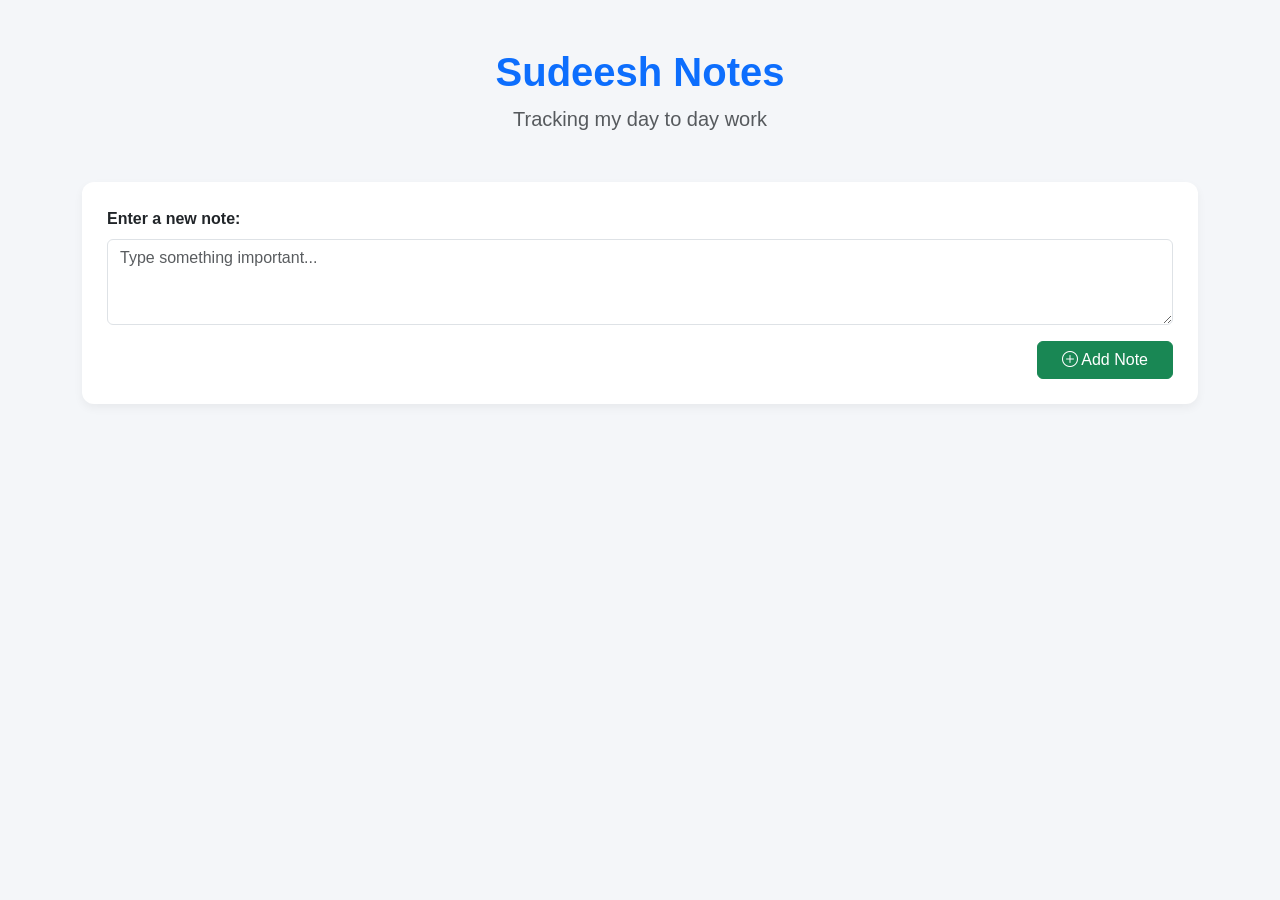
==== index.html @ 80e84892 "Add files via upload" ====
<!DOCTYPE html>
<html lang="en">
  <head>
    <meta charset="UTF-8" />
    <meta name="viewport" content="width=device-width, initial-scale=1" />
    <title>Sticky Notes App</title>
    <link
      href="https://cdn.jsdelivr.net/npm/bootstrap@5.3.0/dist/css/bootstrap.min.css"
      rel="stylesheet"
    />
    <link
      href="https://cdn.jsdelivr.net/npm/bootstrap-icons@1.10.5/font/bootstrap-icons.css"
      rel="stylesheet"
    />
    <style>
      body {
        background-color: #f4f6f9;
        font-family: "Segoe UI", Tahoma, Geneva, Verdana, sans-serif;
      }
      .note {
        padding: 20px;
        border-radius: 10px;
        min-height: 140px;
        position: relative;
        box-shadow: 0 6px 12px rgba(0, 0, 0, 0.08);
        word-wrap: break-word;
        background-color: #fff;
        transition: transform 0.2s;
      }
      .note:hover {
        transform: scale(1.02);
      }
      .note-buttons {
        position: absolute;
        bottom: 15px;
        right: 15px;
      }
      .note-buttons button {
        margin-left: 8px;
      }
      .sticky-container {
        display: grid;
        grid-template-columns: repeat(auto-fill, minmax(280px, 1fr));
        gap: 20px;
      }
      .form-section {
        background-color: #ffffff;
        padding: 25px;
        border-radius: 12px;
        box-shadow: 0 4px 10px rgba(0, 0, 0, 0.05);
      }
    </style>
  </head>
  <body>
    <div class="container py-5">
      <div class="text-center mb-5">
        <h1 class="fw-bold text-primary">Sudeesh Notes</h1>
        <p class="text-muted fs-5">Tracking my day to day work</p>
      </div>

      <div class="form-section mb-5">
        <label for="noteInput" class="form-label fw-semibold"
          >Enter a new note:</label
        >
        <textarea
          id="noteInput"
          class="form-control"
          rows="3"
          placeholder="Type something important..."
        ></textarea>
        <div class="text-end mt-3">
          <button class="btn btn-success px-4" onclick="addNote()">
            <i class="bi bi-plus-circle"></i> Add Note
          </button>
        </div>
      </div>

      <div id="notesContainer" class="sticky-container"></div>
    </div>

    <!-- Edit Note Modal -->
    <div
      class="modal fade"
      id="editModal"
      tabindex="-1"
      aria-labelledby="editModalLabel"
      aria-hidden="true"
    >
      <div class="modal-dialog modal-dialog-centered">
        <div class="modal-content">
          <div class="modal-header">
            <h5 class="modal-title" id="editModalLabel">Edit Note</h5>
            <button
              type="button"
              class="btn-close"
              data-bs-dismiss="modal"
              aria-label="Close"
            ></button>
          </div>
          <div class="modal-body">
            <textarea
              id="editNoteText"
              class="form-control"
              rows="4"
            ></textarea>
            <input type="hidden" id="editNoteId" />
          </div>
          <div class="modal-footer">
            <button
              type="button"
              class="btn btn-secondary"
              data-bs-dismiss="modal"
            >
              Cancel
            </button>
            <button
              type="button"
              class="btn btn-primary"
              onclick="saveEditedNote()"
            >
              Save Changes
            </button>
          </div>
        </div>
      </div>
    </div>
    <!-- Delete Confirmation Modal -->
    <div
      class="modal fade"
      id="deleteModal"
      tabindex="-1"
      aria-labelledby="deleteModalLabel"
      aria-hidden="true"
    >
      <div class="modal-dialog modal-dialog-centered">
        <div class="modal-content">
          <div class="modal-header">
            <h5 class="modal-title" id="deleteModalLabel">Confirm Deletion</h5>
            <button
              type="button"
              class="btn-close"
              data-bs-dismiss="modal"
              aria-label="Close"
            ></button>
          </div>
          <div class="modal-body">
            Are you sure you want to delete this note?
            <input type="hidden" id="deleteNoteId" />
          </div>
          <div class="modal-footer">
            <button
              type="button"
              class="btn btn-secondary"
              data-bs-dismiss="modal"
            >
              Cancel
            </button>
            <button
              type="button"
              class="btn btn-danger"
              onclick="confirmDelete()"
            >
              Yes, Delete
            </button>
          </div>
        </div>
      </div>
    </div>

    <!-- Scripts -->
    <script src="https://cdn.jsdelivr.net/npm/bootstrap@5.3.0/dist/js/bootstrap.bundle.min.js"></script>
    <script>
      const colors = [
        "#fff3cd",
        "#cce5ff",
        "#d4edda",
        "#f8d7da",
        "#e2e3e5",
        "#f1f3f5",
      ];

      function getNotes() {
        return JSON.parse(localStorage.getItem("stickyNotes") || "[]");
      }

      function saveNotes(notes) {
        localStorage.setItem("stickyNotes", JSON.stringify(notes));
      }

      function addNote() {
        const text = document.getElementById("noteInput").value.trim();
        if (!text) return;

        const newNote = {
          id: Date.now(),
          text: text,
          color: colors[Math.floor(Math.random() * colors.length)],
        };

        const notes = getNotes();
        notes.push(newNote);
        saveNotes(notes);
        document.getElementById("noteInput").value = "";
        renderNotes();
      }

      function deleteNote(id) {
        document.getElementById("deleteNoteId").value = id;
        const modal = new bootstrap.Modal(
          document.getElementById("deleteModal")
        );
        modal.show();
      }

      function editNote(id) {
        const notes = getNo7tes();
        const note = notes.find((note) => note.id === id);
        if (note) {
          document.getElementById("editNoteText").value = note.text;
          document.getElementById("editNoteId").value = note.id;
          const modal = new bootstrap.Modal(
            document.getElementById("editModal")
          );
          modal.show();
        }
      }

      function saveEditedNote() {
        const id = Number(document.getElementById("editNoteId").value);
        const updatedText = document
          .getElementById("editNoteText")
          .value.trim();
        if (!updatedText) return;

        const notes = getNotes();
        const note = notes.find((note) => note.id === id);
        if (note) {
          note.text = updatedText;
          saveNotes(notes);
          renderNotes();
        }

        const modal = bootstrap.Modal.getInstance(
          document.getElementById("editModal")
        );
        modal.hide();
      }

      function renderNotes() {
        const notesContainer = document.getElementById("notesContainer");
        const notes = getNotes();
        notesContainer.innerHTML = "";

        notes.forEach((note) => {
          const noteDiv = document.createElement("div");
          noteDiv.className = "note";
          noteDiv.style.backgroundColor = note.color;
          noteDiv.innerHTML = `
          <div class="mb-4">${note.text}</div>
          <div class="note-buttons">
            <button class="btn btn-sm btn-outline-primary" onclick="editNote(${note.id})">
              <i class="bi bi-pencil-square"></i> Edit
            </button>
            <button class="btn btn-sm btn-outline-danger" onclick="deleteNote(${note.id})">
              <i class="bi bi-trash"></i> Delete
            </button>
          </div>
        `;
          notesContainer.appendChild(noteDiv);
        });
      }
      function confirmDelete() {
        const id = Number(document.getElementById("deleteNoteId").value);
        const notes = getNotes().filter((note) => note.id !== id);
        saveNotes(notes);
        renderNotes();

        const modal = bootstrap.Modal.getInstance(
          document.getElementById("deleteModal")
        );
        modal.hide();
      }

      window.onload = renderNotes;
    </script>
  </body>
</html>
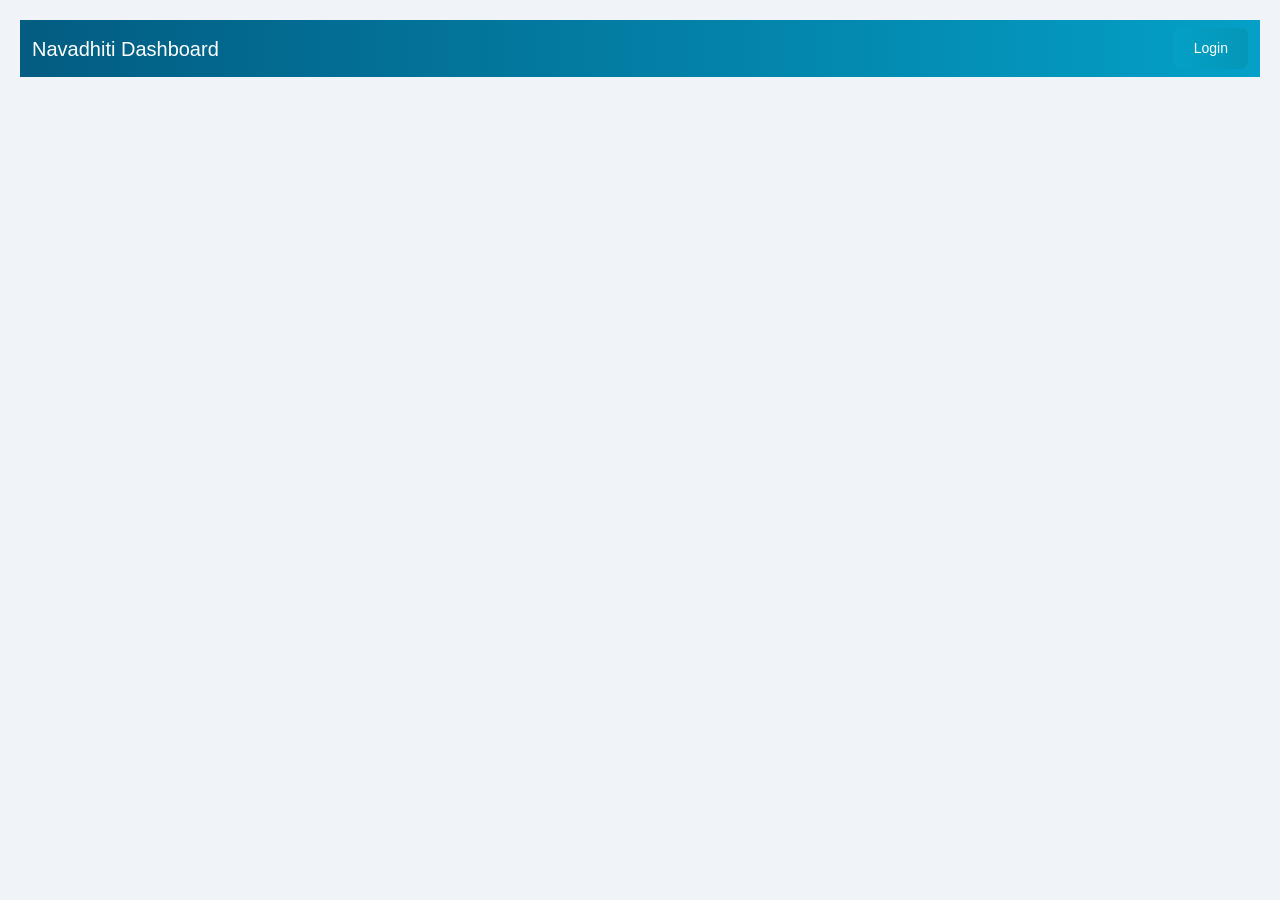
==== commit 2d000b65: "Add files via upload" ====
--- a/index.html
+++ b/index.html
@@ -1,287 +1,350 @@
 <!DOCTYPE html>
 <html lang="en">
-  <head>
-    <meta charset="UTF-8" />
-    <meta name="viewport" content="width=device-width, initial-scale=1" />
-    <title>Sticky Notes App</title>
-    <link
-      href="https://cdn.jsdelivr.net/npm/bootstrap@5.3.0/dist/css/bootstrap.min.css"
-      rel="stylesheet"
-    />
-    <link
-      href="https://cdn.jsdelivr.net/npm/bootstrap-icons@1.10.5/font/bootstrap-icons.css"
-      rel="stylesheet"
-    />
-    <style>
-      body {
-        background-color: #f4f6f9;
-        font-family: "Segoe UI", Tahoma, Geneva, Verdana, sans-serif;
+<head>
+  <meta charset="UTF-8" />
+  <meta name="viewport" content="width=device-width, initial-scale=1.0" />
+  <title>Navadhiti Admin Dashboard</title>
+  <link href="https://cdn.jsdelivr.net/npm/bootstrap@5.3.0/dist/css/bootstrap.min.css" rel="stylesheet" />
+  <style>
+  body {
+  background: #f0f4f8;
+  font-family: 'Inter', sans-serif;
+  color: #333;
+  padding: 20px;
+}
+
+.navbar {
+  background: linear-gradient(to right, #035c82, #04a0c7);
+}
+
+.btn-gradient {
+  background: linear-gradient(to right, #04a0c7, #0497b7);
+  color: white;
+  border: none;
+  border-radius: 8px;
+  padding: 10px 20px;
+  font-weight: 500;
+  transition: background 0.3s;
+}
+
+.btn-gradient:hover {
+  background: linear-gradient(to right, #0497b7, #04a0c7);
+}
+
+input.form-control,
+select.form-select {
+  border-radius: 10px;
+  padding: 10px;
+}
+
+.card {
+  border-radius: 16px;
+  box-shadow: 0 4px 8px rgba(0,0,0,0.1);
+}
+
+.table {
+  background: white;
+  color: #333;
+}
+
+.table thead {
+  background-color: #035c82;
+  color: white;
+}
+
+.modal-content {
+  border-radius: 12px;
+}
+
+h2, h3, h4 {
+  color: #035c82;
+}
+
+button.btn {
+  font-size: 14px;
+}
+
+  </style>
+</head>
+<body>
+  <nav class="navbar navbar-expand-lg navbar-dark">
+    <div class="container-fluid">
+      <a class="navbar-brand" href="#">Navadhiti Dashboard</a>
+      <button class="btn btn-gradient" data-bs-toggle="modal" data-bs-target="#loginModal">Login</button>
+    </div>
+  </nav>
+
+  <!-- Login Modal -->
+  <div class="modal fade" id="loginModal" tabindex="-1">
+    <div class="modal-dialog">
+      <div class="modal-content">
+        <div class="modal-header">
+          <h5 class="modal-title">Login</h5>
+          <button type="button" class="btn-close" data-bs-dismiss="modal"></button>
+        </div>
+        <div class="modal-body">
+          <input type="email" id="loginEmail" class="form-control mb-2" placeholder="Email" />
+          <input type="password" id="loginPassword" class="form-control mb-2" placeholder="Password" />
+          <button class="btn btn-gradient w-100" onclick="login()">Login</button>
+        </div>
+      </div>
+    </div>
+  </div>
+
+  <!-- Admin Section -->
+  <div id="adminSection" style="display:none">
+    <h2 class="mt-4">Onboard Employee</h2>
+    <div class="row g-3">
+      <input type="hidden" id="editId" />
+      <div class="col-md-3">
+        <input type="text" id="fname" class="form-control" placeholder="First Name" />
+      </div>
+      <div class="col-md-3">
+        <input type="text" id="lname" class="form-control" placeholder="Last Name" />
+      </div>
+      <div class="col-md-3">
+        <input type="date" id="dob" class="form-control" onchange="calculateAge()" />
+      </div>
+      <div class="col-md-3">
+        <input type="text" id="age" class="form-control" readonly />
+      </div>
+      <div class="col-md-3">
+        <select id="role" class="form-select">
+          <option value="">Select Role</option>
+          <option>Development</option>
+          <option>Testing</option>
+          <option>HR</option>
+          <option>UI/UX</option>
+        </select>
+      </div>
+      <div class="col-md-3">
+        <button class="btn btn-gradient" onclick="submitForm()">Submit</button>
+      </div>
+    </div>
+
+    <hr class="my-4" />
+
+    <h4>Search Employee</h4>
+    <input type="text" id="searchBox" class="form-control mb-3" placeholder="Search by name or role" oninput="searchEmployee()" />
+
+    <button class="btn btn-gradient mb-3" onclick="fetchEmployees()">Get All Employees</button>
+    <div class="table-responsive">
+      <table class="table table-bordered table-hover text-white" id="employeeTable">
+        <thead class="table-dark">
+          <tr>
+            <th>Emp ID</th>
+            <th>Name</th>
+            <th>Email</th>
+            <th>Role</th>
+            <th>Age</th>
+            <th>Action</th>
+          </tr>
+        </thead>
+        <tbody></tbody>
+      </table>
+    </div>
+  </div>
+
+  <!-- Employee Section -->
+<div id="employeeSection" style="display: none;">
+  <h3 class="mt-4">Welcome to your profile</h3>
+  <div class="card bg-light text-dark mt-3">
+    <div class="card-body">
+      <p><strong>Name:</strong> <span id="empName"></span></p>
+      <p><strong>Email:</strong> <span id="empEmail"></span></p>
+      <p><strong>Role:</strong> <span id="empRole"></span></p>
+      <p><strong>Age:</strong> <span id="empAge"></span></p>
+    </div>
+  </div>
+</div>
+
+
+  <!-- Delete Confirmation -->
+  <div class="modal fade" id="confirmDeleteModal" tabindex="-1">
+    <div class="modal-dialog">
+      <div class="modal-content">
+        <div class="modal-header">
+          <h5 class="modal-title">Confirm Delete</h5>
+          <button type="button" class="btn-close" data-bs-dismiss="modal"></button>
+        </div>
+        <div class="modal-body">Are you sure you want to delete this employee?</div>
+        <div class="modal-footer">
+          <button type="button" class="btn btn-secondary" data-bs-dismiss="modal">Cancel</button>
+          <button type="button" class="btn btn-danger" id="deleteBtn">Delete</button>
+        </div>
+      </div>
+    </div>
+  </div>
+
+  <script>
+    const API = "http://localhost:3002";
+    let deleteId = null;
+
+    function calculateAge() {
+      const dob = new Date(document.getElementById("dob").value);
+      const age = new Date().getFullYear() - dob.getFullYear();
+      document.getElementById("age").value = age;
+    }
+
+    function generateCustomId() {
+      return "EMP" + Math.floor(1000 + Math.random() * 9000);
+    }
+
+    async function login() {
+      const email = document.getElementById("loginEmail").value;
+      const password = document.getElementById("loginPassword").value;
+
+      const res = await fetch(`${API}/users?email=${email}&password=${password}`);
+      const users = await res.json();
+
+      if (!users.length) return showPopup("Invalid credentials");
+
+      const user = users[0];
+
+      if (user.userType === "admin") {
+        document.getElementById("adminSection").style.display = "block";
+        fetchEmployees();
+      } else if (user.userType === "employee") {
+        document.getElementById("employeeSection").style.display = "block";
+        document.getElementById("empName").innerText = `${user.fname} ${user.lname}`;
+        document.getElementById("empEmail").innerText = user.email;
+        document.getElementById("empRole").innerText = user.designation;
+        document.getElementById("empAge").innerText = user.age;
+      } else {
+        return showPopup("Unauthorized user type");
       }
-      .note {
-        padding: 20px;
-        border-radius: 10px;
-        min-height: 140px;
-        position: relative;
-        box-shadow: 0 6px 12px rgba(0, 0, 0, 0.08);
-        word-wrap: break-word;
-        background-color: #fff;
-        transition: transform 0.2s;
+
+      bootstrap.Modal.getInstance(document.getElementById("loginModal")).hide();
+    }
+
+    async function submitForm() {
+      const id = document.getElementById("editId").value;
+      const fname = document.getElementById("fname").value.trim();
+      const lname = document.getElementById("lname").value.trim();
+      const dob = document.getElementById("dob").value;
+      const age = document.getElementById("age").value;
+      const role = document.getElementById("role").value;
+
+      if (!fname || !lname || !dob || !age || !role) return showPopup("Fill all fields");
+
+      if (id) {
+        await fetch(`${API}/users/${id}`, {
+          method: "PATCH",
+          headers: { "Content-Type": "application/json" },
+          body: JSON.stringify({ fname, lname, dob, age, role })
+        });
+        showPopup("Employee updated successfully");
+      } else {
+        const empId = generateCustomId();
+        const email = `${fname.toLowerCase()}@navadhiti.com`;
+        const password = Math.random().toString(36).slice(-8);
+        const onboardedOn = new Date().toISOString().split("T")[0];
+
+        await fetch(`${API}/users`, {
+          method: "POST",
+          headers: { "Content-Type": "application/json" },
+          body: JSON.stringify({ empId, fname, lname, dob, age, role, email, password, onboardedOn, userType: "employee" })
+        });
+        showPopup("Employee onboarded\nEmail: " + email + "\nPassword: " + password);
       }
-      .note:hover {
-        transform: scale(1.02);
+      clearForm();
+      fetchEmployees();
+    }
+
+    function clearForm() {
+      document.getElementById("editId").value = "";
+      document.getElementById("fname").value = "";
+      document.getElementById("lname").value = "";
+      document.getElementById("dob").value = "";
+      document.getElementById("age").value = "";
+      document.getElementById("role").value = "";
+    }
+
+    async function fetchEmployees() {
+      const res = await fetch(`${API}/users?userType=employee`);
+      const data = await res.json();
+      const tbody = document.querySelector("#employeeTable tbody");
+      tbody.innerHTML = data.map(emp => `
+        <tr>
+          <td>${emp.empId}</td>
+          <td>${emp.fname} ${emp.lname}</td>
+          <td>${emp.email}</td>
+          <td>${emp.designation}</td>
+          <td>${emp.age}</td>
+          <td>
+            <button class='btn btn-warning btn-sm me-1' onclick='editEmployee("${emp.id}")'>Edit</button>
+            <button class='btn btn-danger btn-sm' onclick='confirmDelete("${emp.id}")'>Delete</button>
+          </td>
+        </tr>`).join("");
+    }
+
+    async function editEmployee(id) {
+      const res = await fetch(`${API}/users/${id}`);
+      const emp = await res.json();
+      document.getElementById("editId").value = emp.id;
+      document.getElementById("fname").value = emp.fname;
+      document.getElementById("lname").value = emp.lname;
+      document.getElementById("dob").value = emp.dob;
+      document.getElementById("age").value = emp.age;
+      document.getElementById("role").value = emp.designation;
+    }
+
+    function confirmDelete(id) {
+      deleteId = id;
+      new bootstrap.Modal(document.getElementById("confirmDeleteModal")).show();
+    }
+
+    document.getElementById("deleteBtn").addEventListener("click", async () => {
+      if (deleteId) {
+        await fetch(`${API}/users/${deleteId}`, { method: "DELETE" });
+        fetchEmployees();
+        bootstrap.Modal.getInstance(document.getElementById("confirmDeleteModal")).hide();
+        deleteId = null;
+        showPopup("Deleted successfully");
       }
-      .note-buttons {
-        position: absolute;
-        bottom: 15px;
-        right: 15px;
-      }
-      .note-buttons button {
-        margin-left: 8px;
-      }
-      .sticky-container {
-        display: grid;
-        grid-template-columns: repeat(auto-fill, minmax(280px, 1fr));
-        gap: 20px;
-      }
-      .form-section {
-        background-color: #ffffff;
-        padding: 25px;
-        border-radius: 12px;
-        box-shadow: 0 4px 10px rgba(0, 0, 0, 0.05);
-      }
-    </style>
-  </head>
-  <body>
-    <div class="container py-5">
-      <div class="text-center mb-5">
-        <h1 class="fw-bold text-primary">Sudeesh Notes</h1>
-        <p class="text-muted fs-5">Tracking my day to day work</p>
-      </div>
-
-      <div class="form-section mb-5">
-        <label for="noteInput" class="form-label fw-semibold"
-          >Enter a new note:</label
-        >
-        <textarea
-          id="noteInput"
-          class="form-control"
-          rows="3"
-          placeholder="Type something important..."
-        ></textarea>
-        <div class="text-end mt-3">
-          <button class="btn btn-success px-4" onclick="addNote()">
-            <i class="bi bi-plus-circle"></i> Add Note
-          </button>
-        </div>
-      </div>
-
-      <div id="notesContainer" class="sticky-container"></div>
-    </div>
-
-    <!-- Edit Note Modal -->
-    <div
-      class="modal fade"
-      id="editModal"
-      tabindex="-1"
-      aria-labelledby="editModalLabel"
-      aria-hidden="true"
-    >
-      <div class="modal-dialog modal-dialog-centered">
-        <div class="modal-content">
-          <div class="modal-header">
-            <h5 class="modal-title" id="editModalLabel">Edit Note</h5>
-            <button
-              type="button"
-              class="btn-close"
-              data-bs-dismiss="modal"
-              aria-label="Close"
-            ></button>
+    });
+
+    async function searchEmployee() {
+      const query = document.getElementById("searchBox").value.toLowerCase();
+      const res = await fetch(`${API}/users?userType=employee`);
+      const data = await res.json();
+      const filtered = data.filter(emp =>
+        emp.fname.toLowerCase().includes(query) ||
+        emp.lname.toLowerCase().includes(query) ||
+        emp.designation.toLowerCase().includes(query)
+      );
+      const tbody = document.querySelector("#employeeTable tbody");
+      tbody.innerHTML = filtered.map(emp => `
+        <tr>
+          <td>${emp.empId}</td>
+          <td>${emp.fname} ${emp.lname}</td>
+          <td>${emp.email}</td>
+          <td>${emp.designation}</td>
+          <td>${emp.age}</td>
+          <td>
+            <button class='btn btn-warning btn-sm me-1' onclick='editEmployee("${emp.id}")'>Edit</button>
+            <button class='btn btn-danger btn-sm' onclick='confirmDelete("${emp.id}")'>Delete</button>
+          </td>
+        </tr>`).join("");             
+    }
+
+    function showPopup(message) {
+      const modal = document.createElement("div");
+      modal.className = "modal fade";
+      modal.innerHTML = `
+        <div class="modal-dialog">
+          <div class="modal-content">
+            <div class="modal-header">
+              <h5 class="modal-title">Message</h5>
+              <button class="btn-close" data-bs-dismiss="modal"></button>
+            </div>
+            <div class="modal-body">${message.replace(/\n/g, '<br>')}</div>
           </div>
-          <div class="modal-body">
-            <textarea
-              id="editNoteText"
-              class="form-control"
-              rows="4"
-            ></textarea>
-            <input type="hidden" id="editNoteId" />
-          </div>
-          <div class="modal-footer">
-            <button
-              type="button"
-              class="btn btn-secondary"
-              data-bs-dismiss="modal"
-            >
-              Cancel
-            </button>
-            <button
-              type="button"
-              class="btn btn-primary"
-              onclick="saveEditedNote()"
-            >
-              Save Changes
-            </button>
-          </div>
-        </div>
-      </div>
-    </div>
-    <!-- Delete Confirmation Modal -->
-    <div
-      class="modal fade"
-      id="deleteModal"
-      tabindex="-1"
-      aria-labelledby="deleteModalLabel"
-      aria-hidden="true"
-    >
-      <div class="modal-dialog modal-dialog-centered">
-        <div class="modal-content">
-          <div class="modal-header">
-            <h5 class="modal-title" id="deleteModalLabel">Confirm Deletion</h5>
-            <button
-              type="button"
-              class="btn-close"
-              data-bs-dismiss="modal"
-              aria-label="Close"
-            ></button>
-          </div>
-          <div class="modal-body">
-            Are you sure you want to delete this note?
-            <input type="hidden" id="deleteNoteId" />
-          </div>
-          <div class="modal-footer">
-            <button
-              type="button"
-              class="btn btn-secondary"
-              data-bs-dismiss="modal"
-            >
-              Cancel
-            </button>
-            <button
-              type="button"
-              class="btn btn-danger"
-              onclick="confirmDelete()"
-            >
-              Yes, Delete
-            </button>
-          </div>
-        </div>
-      </div>
-    </div>
-
-    <!-- Scripts -->
-    <script src="https://cdn.jsdelivr.net/npm/bootstrap@5.3.0/dist/js/bootstrap.bundle.min.js"></script>
-    <script>
-      const colors = [
-        "#fff3cd",
-        "#cce5ff",
-        "#d4edda",
-        "#f8d7da",
-        "#e2e3e5",
-        "#f1f3f5",
-      ];
-
-      function getNotes() {
-        return JSON.parse(localStorage.getItem("stickyNotes") || "[]");
-      }
-
-      function saveNotes(notes) {
-        localStorage.setItem("stickyNotes", JSON.stringify(notes));
-      }
-
-      function addNote() {
-        const text = document.getElementById("noteInput").value.trim();
-        if (!text) return;
-
-        const newNote = {
-          id: Date.now(),
-          text: text,
-          color: colors[Math.floor(Math.random() * colors.length)],
-        };
-
-        const notes = getNotes();
-        notes.push(newNote);
-        saveNotes(notes);
-        document.getElementById("noteInput").value = "";
-        renderNotes();
-      }
-
-      function deleteNote(id) {
-        document.getElementById("deleteNoteId").value = id;
-        const modal = new bootstrap.Modal(
-          document.getElementById("deleteModal")
-        );
-        modal.show();
-      }
-
-      function editNote(id) {
-        const notes = getNo7tes();
-        const note = notes.find((note) => note.id === id);
-        if (note) {
-          document.getElementById("editNoteText").value = note.text;
-          document.getElementById("editNoteId").value = note.id;
-          const modal = new bootstrap.Modal(
-            document.getElementById("editModal")
-          );
-          modal.show();
-        }
-      }
-
-      function saveEditedNote() {
-        const id = Number(document.getElementById("editNoteId").value);
-        const updatedText = document
-          .getElementById("editNoteText")
-          .value.trim();
-        if (!updatedText) return;
-
-        const notes = getNotes();
-        const note = notes.find((note) => note.id === id);
-        if (note) {
-          note.text = updatedText;
-          saveNotes(notes);
-          renderNotes();
-        }
-
-        const modal = bootstrap.Modal.getInstance(
-          document.getElementById("editModal")
-        );
-        modal.hide();
-      }
-
-      function renderNotes() {
-        const notesContainer = document.getElementById("notesContainer");
-        const notes = getNotes();
-        notesContainer.innerHTML = "";
-
-        notes.forEach((note) => {
-          const noteDiv = document.createElement("div");
-          noteDiv.className = "note";
-          noteDiv.style.backgroundColor = note.color;
-          noteDiv.innerHTML = `
-          <div class="mb-4">${note.text}</div>
-          <div class="note-buttons">
-            <button class="btn btn-sm btn-outline-primary" onclick="editNote(${note.id})">
-              <i class="bi bi-pencil-square"></i> Edit
-            </button>
-            <button class="btn btn-sm btn-outline-danger" onclick="deleteNote(${note.id})">
-              <i class="bi bi-trash"></i> Delete
-            </button>
-          </div>
-        `;
-          notesContainer.appendChild(noteDiv);
-        });
-      }
-      function confirmDelete() {
-        const id = Number(document.getElementById("deleteNoteId").value);
-        const notes = getNotes().filter((note) => note.id !== id);
-        saveNotes(notes);
-        renderNotes();
-
-        const modal = bootstrap.Modal.getInstance(
-          document.getElementById("deleteModal")
-        );
-        modal.hide();
-      }
-
-      window.onload = renderNotes;
-    </script>
-  </body>
-</html>
+        </div>`;
+      document.body.appendChild(modal);
+      new bootstrap.Modal(modal).show();
+    }
+  </script>
+  <script src="https://cdn.jsdelivr.net/npm/bootstrap@5.3.0/dist/js/bootstrap.bundle.min.js"></script>
+</body>
+</html>
